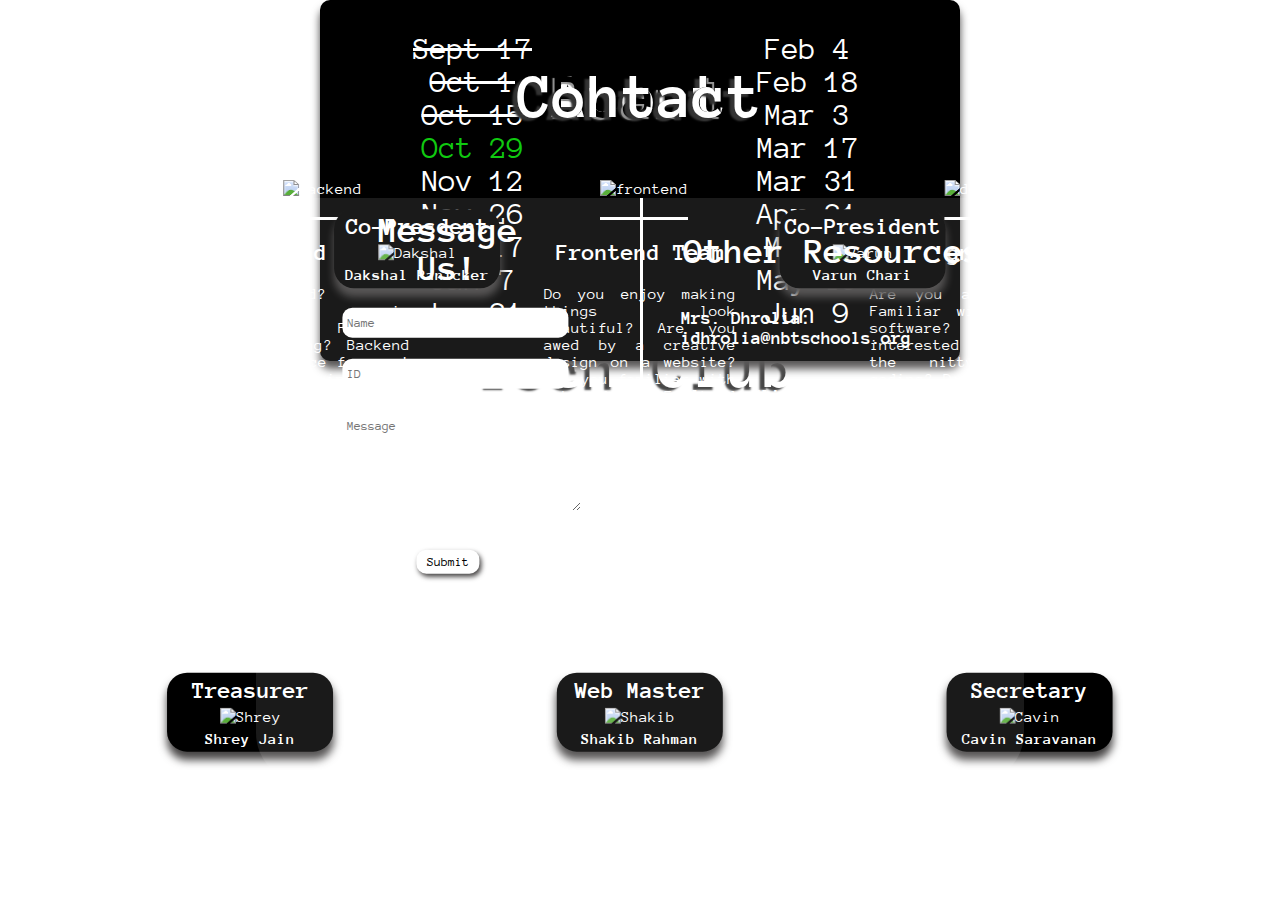
==== index.html @ 7ee30038 "shadows :>" ====
<!DOCTYPE html>
<html lang="en">
<head>
    <meta charset="UTF-8">
    <link rel="shortcut icon" href="images/techlogo.png" />
    <meta name="viewport" content="width=device-width, initial-scale=1.0">
    <meta http-equiv="X-UA-Compatible" content="ie=edge">
    <link rel="stylesheet" href="style.css">
    <link rel="stylesheet" href="fullpage.min.css">
    <title>Tech Club</title>
    <script type="text/javascript">var submitted=false;</script> <iframe name="hidden_iframe" id="hidden_iframe" style="display:none;" onload="if(submitted) {window.location='index.html';}"></iframe>
    <link rel="stylesheet" href="Animate.css">

</head>
<body>
    <div id = "fullpage">
        <section class = "section s1 fp-auto-height-responsive">
            <div id = "img">
                <div id = "blackLayer"></div>
            </div>
            <h1>Tech Club</h1>

        </section>
        <section class = "section s2 fp-auto-height-responsive">
            <h1>Meets</h1>
            <div id = "nextMeet" class="isAnimated">
                <ul id = "meetDates">
                    <li class = "met">Sept 17</li>
                    <li class = "met">Oct 1</li>
                    <li class = "met">Oct 15</li>
                    <li class = "active">Oct 29</li>
                    <li>Nov 12</li>
                    <li>Nov 26</li>
                    <li>Dec 17</li>
                    <li>Jan 7</li>
                    <li>Jan 21</li>
                    <li>Feb 4</li>
                    <li>Feb 18</li>
                    <li>Mar 3</li>
                    <li>Mar 17</li>
                    <li>Mar 31</li>
                    <li>Apr 21</li>
                    <li>May 5</li>
                    <li>May 19</li>
                    <li>Jun 9</li>
                </ul>
            </div>
        </section>
        <section class = "section s3">
            <h1>About</h1>
            <div class = "isAnimated" id ="description1">
                <img src="images/backend.png" alt="backend" class="logos l1">
                <h2 id = "dHead">Backend Team</h2>
                <p>Math-minded? Interested in databases? Familiar with coding? Backend is the place for you! Backends main focus is creating the behind-the-scenes of the projects we'll be making. Requires Python, Flask, and mySQL</p>
            </div>
            <div class = "isAnimated"id ="description2">
                <img src="images/frontend.png" alt="frontend" class="logos l2">
                <h2 id = "dHead">Frontend Team</h2>
                <p>Do you enjoy making things look beautiful? Are you awed by a creative design on a website? Are you familiar with web dev? Frontend focuses on the appearance of the projects we will be creating! Requires HTML, CSS, and JavaScript</p>
            </div>  
            <div class = "isAnimated"id ="description3">
                    <img src="images/design.png" alt="design" class="logos l3">
                    <h2 id = "dHead">Design Team</h2>
                    <p>Are you an artist? Familiar with design software? Not too interested in doing the nitty gritty coding? Design is the place for you. The main focus of design is providing the front-end with a design to follow. Uses various software including AdobeXD (its free!)</p>
            </div>
           
        </section>
        <section class = "section s4 fp-auto-height-responsive">
            <h1>Board</h1>
            <div class = "board b1 isAnimated" >
                <h2>Co-Presdent</h2>
                <img src="https://ca.slack-edge.com/TN1H1KD7U-UNG69V5PZ-36bfd6553bb3-512" alt="Dakshal">
                <h4>Dakshal Panicker</h3>
            </div>
            <div class = "board b2 isAnimated ">
                <h2>Co-President</h2>
                <img src="https://ca.slack-edge.com/TN1H1KD7U-UN2NZLWJW-52525bb5d2ff-512" alt="Varun">
                <h4>Varun Chari</h3>
            </div>
            <div class = "board b3 isAnimated">
                <h2>Treasurer</h2>
                <img src="https://ca.slack-edge.com/TN1H1KD7U-UNLNMHSTS-g4e795184be1-512" alt="Shrey">
                <h4>Shrey Jain</h4>
            </div>
            <div class = "board b4 isAnimated">
                <h2>Web Master</h2>
                <img src="https://ca.slack-edge.com/TN1H1KD7U-UNFFZFYRE-0fe6a0a9ed23-512" alt="Shakib">
                <h4>Shakib Rahman</h4>
            </div>
            <div class = "board b5 isAnimated">
                <h2>Secretary</h2>
                <img src="https://ca.slack-edge.com/TN1H1KD7U-UN947NJ01-1373f1f87807-512" alt="Cavin">
                <h4>Cavin Saravanan</h4>
            </div>
        </section>
        <section class = "section s5 fp-auto-height-responsive">
            <h1>Contact</h1>
            <div id="cContainer">
                <div id="left">
                    <form target="hidden_iframe" onsubmit="submitted=true;" action="https://docs.google.com/forms/u/1/d/e/1FAIpQLSe3_B5ySYh_X9ihcciBA6JWo8e1WBMSBEhZQXyBy_LTcnapFw/formResponse" target="_self" method="POST">
                        <h2 class = "cSubT">Message Us!</h2>
                        <div class="row">
                            <input required placeholder = "Name"id="name" class="input" name="entry.1997664703" type="text" value="" size="30"/><br/>
                            <span id="name_validation" class="error_message"></span>
                        </div>
                        <div class="row">
                            <input required id="ID" placeholder = "ID" class="input" name="entry.262819144" type="text" value="" size="30"/><br/>
                            <span id="email_validation" class="error_message"></span>
                        </div>
                        <div class="row">
                            <textarea name ="entry.285383748" required class = "input" id="message" placeholder = "Message" class="message" name=" rows="7" cols="30"></textarea><br/>
                            <span id="message_validation" class="error_message"></span>
                        </div>
                        <input id="submit_button" type="submit" value="Submit"/>
                    </form>
                </div>
                <div id="right">
                    <div id="rBod">
                        <h2 class = "cSubT">Other Resources</h2>
                        <h3>Mrs. Dhrolia: idhrolia@nbtschools.org</h3>
                        <h3>Slack: <a href="https://join.slack.com/t/nbthstechclub/shared_invite/enQtODEyNDkxMjY4NjE1LWU2OGIxZTIzZTZmNDM2NzEyNjI1Y2JiYzA2MWVmNTZmNTNhNWE4OGQyOTk2MzEyNmY4MTY4NWQwM2E3MDgzYjM">Click Here</a></h3>
                        <h3>Remind: Text @technbths to 81010</h3>
                    </div>
                </div>
            </div>
        </section>

    </div>
    

    <script src="https://ajax.googleapis.com/ajax/libs/jquery/3.1.0/jquery.min.js"></script>
    <script src = "fullpage.min.js"></script>
    <script src = "app.js"> </script>
</body>
</html>
---- style.css ----
@import url(https://fonts.googleapis.com/css?family=Anonymous+Pro);

* {
    margin: 0;
    padding: 0;
    box-sizing: border-box;
    font-family: 'Anonymous Pro', monospace;  

}




#nextMeet {
    width:50%;
    max-height:50%;
    background-color:black;
    margin-left:50%;
    transform:translateX(-50%);
    border-radius:10px;
    text-align:center;
    color:white;
    font-size:2em;
    box-shadow: 0px 8px 8px 0px #464444;


}
#nextMeet ul {
    padding-top:5%;
    padding-bottom:5%;
    -moz-column-count: 2;
    -moz-column-gap: 30px;
    -webkit-column-count: 2;
    -webkit-column-gap: 30px;
    column-count: 2;
    column-gap: 30px;
}
#nextMeet ul li {
    list-style-type:none;
}
.met {
    text-decoration:line-through;
}
#nextMeet .active {
    color:rgb(16, 202, 16);
}

#date {
    transform:translateY(100%);
    color:white;
    font-size:64px;
}

.logos {
    width:70%;
    margin-left:50%;
    transform:translateX(-50%);
    padding-bottom:20px;
    border-bottom: solid;
    border-color:white;
}

#description1, #description2, #description3 {
    width:15%;   
     position:absolute;
    text-align:center;
    top:20%;
}
#description1 { 
    left:20%;
    transform:translateX(-20%);
}
#description2 {
    left:50%;
    transform:translateX(-50%);
}
#description3 {
    left:80%;
    transform:translateX(-80%);

}
p {

    padding-top:20px;
    text-align:justify;

}
#dHead {
    padding-top:20px;
}
.s3, .s5 {

    background-color:black;
    color:white;
}
.section h1 {

    font-size:64px;
    position:absolute;
    top:10%;
    left:50%;
    transform:translate(-50%,-40%);
    
}
.s3 h1, .s5 h1 {
    text-shadow: -5px 3px 2px #333333;
}
.s2 h1, .s4 h1 {
    text-shadow: -2px 2px 1px #979797;

}
.s1 {
    text-align:center;
}
.s1 h1 {
    text-shadow: -5px 3px 2px #333333;
    top:40%;
    transform:translate(-50%,-40%);
}

#img {
    background-image:url(images/table.jpg);
    background-size:cover;
    width:100%;
    height:100%;
    cursor:pointer;
}
#blackLayer{

    width:100%;
    height:100%;
    background-color:#000;
    opacity:0.8;
  
  }
.s1,.s3, .s5 {
    color:white;

}

.board {
    background:black;
    width:13%;
    color:white;
    position:absolute;
    text-align:center;
    border-radius:20px;
    box-shadow: 0px 8px 8px 0px #464444;

}

.board:hover {
    box-shadow: 0px 10px 10px 0px #464444;

}
.b1, .b2 {
    top:25%;
}
.b1 {
    left:30%;
    transform:translate(-30%,-20%);
}
.b2 {
    left:70%;
    transform:translate(-70%,-20%);
}
.b3,.b4,.b5 {
    top:80%;
}
.b3 {
    left:15%;
    transform:translate(-15%,-60%);
}
.b4 {
    left:50%;
    transform:translate(-50%,-60%);
}
.b5 {
    left:85%;
    transform:translate(-85%,-60%);
}
.board img {
    width:100%;
    padding-left:3%;
    padding-right:3%;
    padding-top:3%;
    padding-bottom:3%;
}
.board h2 {
    padding-top: 3%;
}
.board h4 {
    padding-bottom:3%;
}

#cContainer {
    position:absolute;
    width:60%;
    height:65%;
    top:35%;
    left:50%;
    transform:translate(-50%,-20%);
    background-color:rgba(255, 255, 255, 0.1);
    border-radius:50px;
}
#left h2,#right h2 {
    font-size:2.3em;
}
#left {
    float:left;
    width:50%;
    text-align:center;

}
#right {
    float:right;
    width:50%;
    text-align:center;
    border-left:solid;

}

form,#rBod {
    padding-top:5%;
    width:55%;

    margin-left:50%;
    margin-top:50%;
    transform:translate(-50%,-50%);
}

#rBod {
    margin-top:42%; 
    width:100%;
}
#rBod h3 {
    font-size:1.2em;
    text-align:left;    
    padding-left:10%;
    padding-bottom:10%;
}

form h2, #rBod h2 {
    padding-bottom:10%;
}


a {
    color:white;
    text-decoration:none;
    text-decoration:bold;
}

.input {
    border-radius:10px;
    height:10%;
    padding-top:8px;
    padding-bottom:8px;
    padding-left:5px;
    border:none;

}
#message {
    height:100px;
}

.row {
    padding-bottom:10%;
}

#submit_button {
    margin:15px;
    display: inline-block;
    border-radius:10px;
    border:none;
    min-width:15%;
    box-shadow: 2px 3px 5px 0px #464444;
    background-color:white;
    width:auto;
    padding-top:5px;
    padding-bottom:5px;
    padding-left:5%;
    padding-right:5%;
}
@media only screen and (max-width: 768px) {
    .s2 #nextMeet {
        width:90%;
    }
    .logos {
        display:none;
    }
    .s3 p {
        font-size:75%;
    }
    .s3 h2 {
        font-size:100%;
    }
    #description1{
        left: 10%;
    }
    #description3 {
        left:90%;
    }
    #description1, #description2, #description3 {
        width:18%;
    }
    .board {
        width:23%;
        padding-left:2%;
        padding-right:2%;
    }
    .board h2, .board h4 {
        font-size:80%;
    }
    .b1 {
        left:20%;
    }
    .b2 {
        left:80%;
    }
    .b3 {
        left:10%;
    }
    .b5 {
        left:90%;
    }
    #cContainer {
        width:80%;
    }
    #right {
        margin:0;
        padding:0;
        padding-top:20px;
        height:100%;
        float:none;
        display:inline-block;
        border:none;
        text-align:center;
        width:100%;
    }
 
    #left {
        display:none;
    }
}
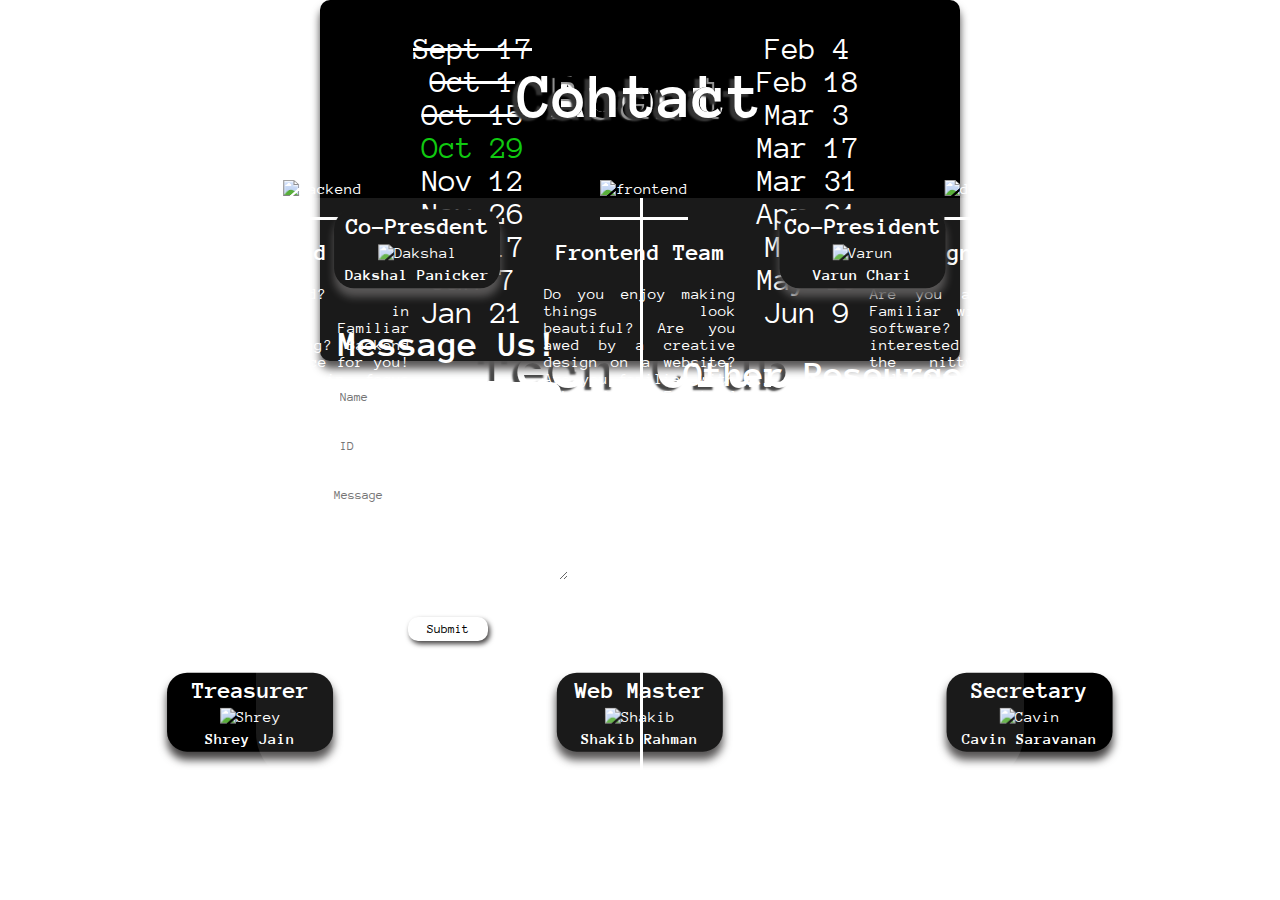
==== commit 61ac74ad: "fixed contact page border" ====
--- a/index.html
+++ b/index.html
@@ -14,14 +14,14 @@
 </head>
 <body>
     <div id = "fullpage">
-        <section class = "section s1 fp-auto-height-responsive">
+        <section class = "section s1">
             <div id = "img">
                 <div id = "blackLayer"></div>
             </div>
             <h1>Tech Club</h1>
 
         </section>
-        <section class = "section s2 fp-auto-height-responsive">
+        <section class = "section s2">
             <h1>Meets</h1>
             <div id = "nextMeet" class="isAnimated">
                 <ul id = "meetDates">
@@ -65,7 +65,7 @@
             </div>
            
         </section>
-        <section class = "section s4 fp-auto-height-responsive">
+        <section class = "section s4">
             <h1>Board</h1>
             <div class = "board b1 isAnimated" >
                 <h2>Co-Presdent</h2>
@@ -93,7 +93,7 @@
                 <h4>Cavin Saravanan</h4>
             </div>
         </section>
-        <section class = "section s5 fp-auto-height-responsive">
+        <section class = "section s5">
             <h1>Contact</h1>
             <div id="cContainer">
                 <div id="left">
--- a/style.css
+++ b/style.css
@@ -202,6 +202,12 @@
     transform:translate(-50%,-20%);
     background-color:rgba(255, 255, 255, 0.1);
     border-radius:50px;
+    display: -webkit-flex;
+    display: -ms-flexbox;
+    display: flex;
+    -webkit-flex-wrap: wrap;
+    -ms-flex-wrap: wrap;
+    flex-wrap: wrap;
 }
 #left h2,#right h2 {
     font-size:2.3em;
@@ -210,6 +216,11 @@
     float:left;
     width:50%;
     text-align:center;
+    display: -webkit-flex;
+    display: -ms-flexbox;
+    display: flex;
+    flex-direction:column;
+    justify-content: center;
 
 }
 #right {
@@ -217,22 +228,14 @@
     width:50%;
     text-align:center;
     border-left:solid;
-
-}
-
-form,#rBod {
-    padding-top:5%;
-    width:55%;
-
-    margin-left:50%;
-    margin-top:50%;
-    transform:translate(-50%,-50%);
-}
-
-#rBod {
-    margin-top:42%; 
-    width:100%;
-}
+    display: -webkit-flex;
+    display: -ms-flexbox;
+    display: flex;
+    flex-direction:column;
+    justify-content: center;
+    
+}
+
 #rBod h3 {
     font-size:1.2em;
     text-align:left;    
@@ -240,10 +243,12 @@
     padding-bottom:10%;
 }
 
-form h2, #rBod h2 {
+ #rBod h2 {
     padding-bottom:10%;
 }
-
+form h2, .row {
+    padding-bottom:5%;
+}
 
 a {
     color:white;
@@ -264,9 +269,6 @@
     height:100px;
 }
 
-.row {
-    padding-bottom:10%;
-}
 
 #submit_button {
     margin:15px;
@@ -282,7 +284,7 @@
     padding-left:5%;
     padding-right:5%;
 }
-@media only screen and (max-width: 768px) {
+@media only screen and (max-width: 600px) {
     .s2 #nextMeet {
         width:90%;
     }
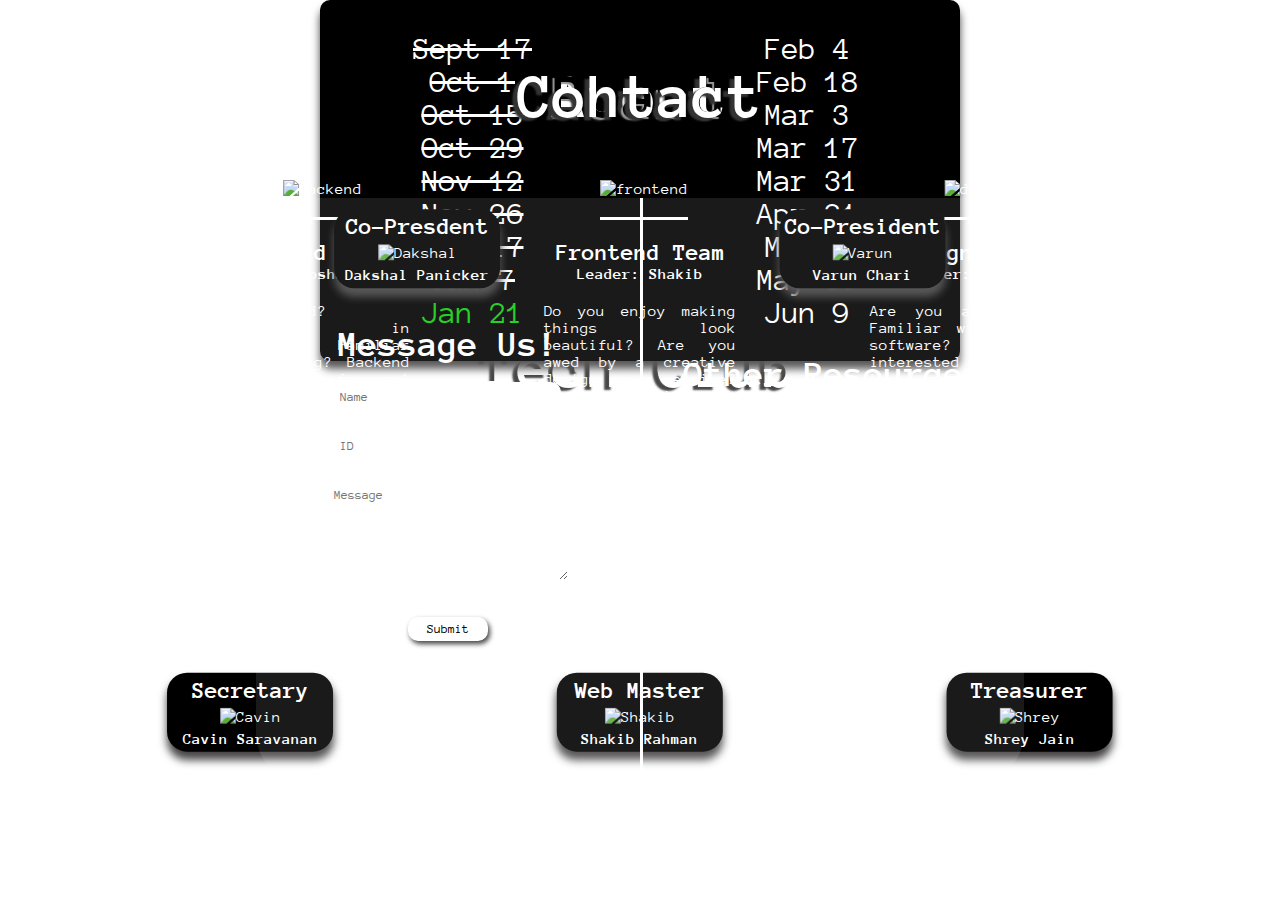
==== commit 93f34e76: "late bus" ====
--- a/index.html
+++ b/index.html
@@ -28,12 +28,12 @@
                     <li class = "met">Sept 17</li>
                     <li class = "met">Oct 1</li>
                     <li class = "met">Oct 15</li>
-                    <li class = "active">Oct 29</li>
-                    <li>Nov 12</li>
-                    <li>Nov 26</li>
-                    <li>Dec 17</li>
-                    <li>Jan 7</li>
-                    <li>Jan 21</li>
+                    <li class = "met">Oct 29</li>
+                    <li class = "met">Nov 12</li>
+                    <li class = "met">Nov 26</li>
+                    <li class = "met">Dec 17</li> 
+                    <li class = "met">Jan 7</li>
+                    <li class = "active">Jan 21</li>
                     <li>Feb 4</li>
                     <li>Feb 18</li>
                     <li>Mar 3</li>
@@ -51,16 +51,19 @@
             <div class = "isAnimated" id ="description1">
                 <img src="images/backend.png" alt="backend" class="logos l1">
                 <h2 id = "dHead">Backend Team</h2>
+                <h4>Leaders: Upsham/Shrey</h4>
                 <p>Math-minded? Interested in databases? Familiar with coding? Backend is the place for you! Backends main focus is creating the behind-the-scenes of the projects we'll be making. Requires Python, Flask, and mySQL</p>
             </div>
             <div class = "isAnimated"id ="description2">
                 <img src="images/frontend.png" alt="frontend" class="logos l2">
                 <h2 id = "dHead">Frontend Team</h2>
+                <h4>Leader: Shakib</h4>
                 <p>Do you enjoy making things look beautiful? Are you awed by a creative design on a website? Are you familiar with web dev? Frontend focuses on the appearance of the projects we will be creating! Requires HTML, CSS, and JavaScript</p>
             </div>  
             <div class = "isAnimated"id ="description3">
                     <img src="images/design.png" alt="design" class="logos l3">
                     <h2 id = "dHead">Design Team</h2>
+                    <h4>Leader: Varun</h4>
                     <p>Are you an artist? Familiar with design software? Not too interested in doing the nitty gritty coding? Design is the place for you. The main focus of design is providing the front-end with a design to follow. Uses various software including AdobeXD (its free!)</p>
             </div>
            
@@ -78,9 +81,9 @@
                 <h4>Varun Chari</h3>
             </div>
             <div class = "board b3 isAnimated">
-                <h2>Treasurer</h2>
-                <img src="https://ca.slack-edge.com/TN1H1KD7U-UNLNMHSTS-g4e795184be1-512" alt="Shrey">
-                <h4>Shrey Jain</h4>
+                <h2>Secretary</h2>
+                <img src="https://ca.slack-edge.com/TN1H1KD7U-UN947NJ01-1373f1f87807-512" alt="Cavin">
+                <h4>Cavin Saravanan</h4>
             </div>
             <div class = "board b4 isAnimated">
                 <h2>Web Master</h2>
@@ -88,9 +91,9 @@
                 <h4>Shakib Rahman</h4>
             </div>
             <div class = "board b5 isAnimated">
-                <h2>Secretary</h2>
-                <img src="https://ca.slack-edge.com/TN1H1KD7U-UN947NJ01-1373f1f87807-512" alt="Cavin">
-                <h4>Cavin Saravanan</h4>
+                <h2>Treasurer</h2>
+                <img src="https://ca.slack-edge.com/TN1H1KD7U-UNLNMHSTS-g4e795184be1-512" alt="Shrey">
+                <h4>Shrey Jain</h4>
             </div>
         </section>
         <section class = "section s5">
@@ -132,4 +135,4 @@
     <script src = "fullpage.min.js"></script>
     <script src = "app.js"> </script>
 </body>
-</html>+</html>
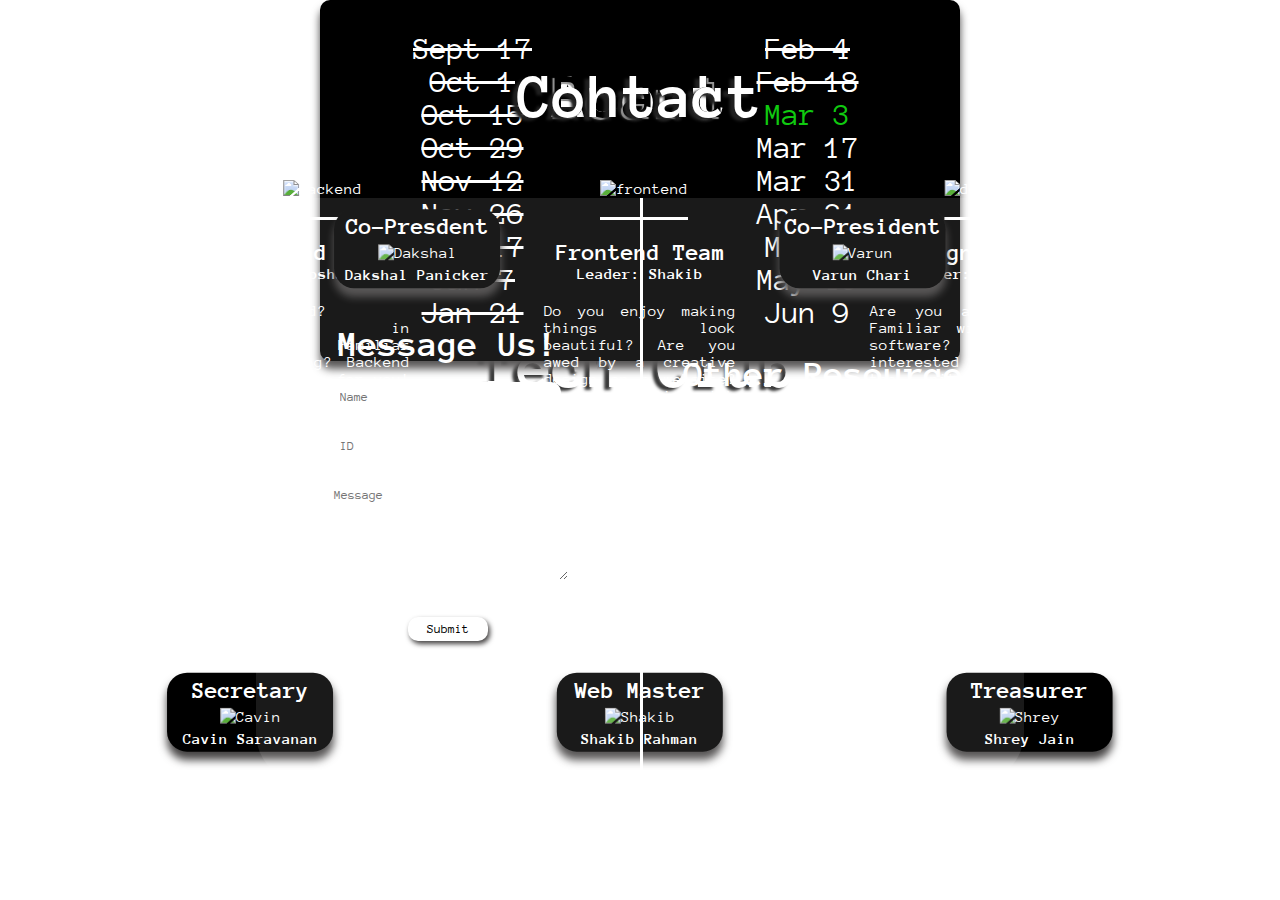
==== commit 6adfcef5: "Update index.html" ====
--- a/index.html
+++ b/index.html
@@ -9,7 +9,6 @@
     <link rel="stylesheet" href="fullpage.min.css">
     <title>Tech Club</title>
     <script type="text/javascript">var submitted=false;</script> <iframe name="hidden_iframe" id="hidden_iframe" style="display:none;" onload="if(submitted) {window.location='index.html';}"></iframe>
-    <link rel="stylesheet" href="Animate.css">
 
 </head>
 <body>
@@ -33,10 +32,10 @@
                     <li class = "met">Nov 26</li>
                     <li class = "met">Dec 17</li> 
                     <li class = "met">Jan 7</li>
-                    <li class = "active">Jan 21</li>
-                    <li>Feb 4</li>
-                    <li>Feb 18</li>
-                    <li>Mar 3</li>
+                    <li class = "met">Jan 21</li>
+                    <li class = "met">Feb 4</li>
+                    <li class = "met">Feb 18</li>
+                    <li class = "active">Mar 3</li>
                     <li>Mar 17</li>
                     <li>Mar 31</li>
                     <li>Apr 21</li>
--- a/style.css
+++ b/style.css
@@ -1,4 +1,5 @@
 @import url(https://fonts.googleapis.com/css?family=Anonymous+Pro);
+@import url('https://fonts.googleapis.com/css?family=Open+Sans&display=swap');
 
 * {
     margin: 0;
@@ -83,7 +84,6 @@
 
     padding-top:20px;
     text-align:justify;
-
 }
 #dHead {
     padding-top:20px;
@@ -93,6 +93,7 @@
     background-color:black;
     color:white;
 }
+
 .section h1 {
 
     font-size:64px;
@@ -103,7 +104,7 @@
     
 }
 .s3 h1, .s5 h1 {
-    text-shadow: -5px 3px 2px #333333;
+    text-shadow: -5px 3px 3px #202020;
 }
 .s2 h1, .s4 h1 {
     text-shadow: -2px 2px 1px #979797;
@@ -113,13 +114,13 @@
     text-align:center;
 }
 .s1 h1 {
-    text-shadow: -5px 3px 2px #333333;
+    text-shadow: -5px 3px 3px #202020;
     top:40%;
     transform:translate(-50%,-40%);
 }
 
 #img {
-    background-image:url(images/table.jpg);
+    background-image:url(images/clubpic.jpg);
     background-size:cover;
     width:100%;
     height:100%;
@@ -136,6 +137,30 @@
 .s1,.s3, .s5 {
     color:white;
 
+}
+
+/* popup typeform button */
+.s1 .typeform {
+        display: block;
+        position: absolute;
+        bottom: 20%;
+        width: 100%;
+        height: 40px;
+}
+.typeform-share {
+    box-shadow: 0 0 7px white;
+}
+/* last page typeform */
+.s6 .typeform {
+    padding: 20px 10vw;
+}
+.typeform-widget {
+    box-shadow: 0px 0px 10px 0px #d1d1d1;
+}
+.s6 h2 {
+    font-family: 'Open Sans', sans-serif;
+    font-size: 25px;
+    color: #b1b8c5;
 }
 
 .board {
@@ -284,6 +309,138 @@
     padding-left:5%;
     padding-right:5%;
 }
+
+#hFullPage .s1 {
+    background-color: #0e3148;
+    background-image: url("data:image/svg+xml,%3Csvg xmlns='http://www.w3.org/2000/svg' width='400' height='400' viewBox='0 0 800 800'%3E%3Cg fill='none' stroke='%233e3622' stroke-width='1'%3E%3Cpath d='M769 229L1037 260.9M927 880L731 737 520 660 309 538 40 599 295 764 126.5 879.5 40 599-197 493 102 382-31 229 126.5 79.5-69-63'/%3E%3Cpath d='M-31 229L237 261 390 382 603 493 308.5 537.5 101.5 381.5M370 905L295 764'/%3E%3Cpath d='M520 660L578 842 731 737 840 599 603 493 520 660 295 764 309 538 390 382 539 269 769 229 577.5 41.5 370 105 295 -36 126.5 79.5 237 261 102 382 40 599 -69 737 127 880'/%3E%3Cpath d='M520-140L578.5 42.5 731-63M603 493L539 269 237 261 370 105M902 382L539 269M390 382L102 382'/%3E%3Cpath d='M-222 42L126.5 79.5 370 105 539 269 577.5 41.5 927 80 769 229 902 382 603 493 731 737M295-36L577.5 41.5M578 842L295 764M40-201L127 80M102 382L-261 269'/%3E%3C/g%3E%3Cg fill='%23929a00'%3E%3Ccircle cx='769' cy='229' r='5'/%3E%3Ccircle cx='539' cy='269' r='5'/%3E%3Ccircle cx='603' cy='493' r='5'/%3E%3Ccircle cx='731' cy='737' r='5'/%3E%3Ccircle cx='520' cy='660' r='5'/%3E%3Ccircle cx='309' cy='538' r='5'/%3E%3Ccircle cx='295' cy='764' r='5'/%3E%3Ccircle cx='40' cy='599' r='5'/%3E%3Ccircle cx='102' cy='382' r='5'/%3E%3Ccircle cx='127' cy='80' r='5'/%3E%3Ccircle cx='370' cy='105' r='5'/%3E%3Ccircle cx='578' cy='42' r='5'/%3E%3Ccircle cx='237' cy='261' r='5'/%3E%3Ccircle cx='390' cy='382' r='5'/%3E%3C/g%3E%3C/svg%3E");
+    
+}
+
+#hFullPage h1 {
+    top:50%;
+    padding-bottom:10px;
+    border-bottom:1px;
+    font-size:100px; 
+}
+#hFullPage h3{
+    position:absolute;
+    font-size:40px;
+    top:65%;
+    left:50%;
+    transform:translate(-50%,-60%);
+    text-shadow: -5px 3px 2px #333333;
+
+}
+
+#hFullPage .left {
+    width:50%;
+    height:100%;
+    position:absolute;
+}
+#hackIco {
+    position:absolute;
+    transform:translate(-50%,-50%);
+    left:50%;
+    top:50%;
+    width: 50%;
+}
+#hFullPage .right {
+    width:50%;
+    height:100%;
+    margin-left:45%;
+    display:inline-block;
+}
+#hFullPage #subtitle{
+    font-size:50px;
+    text-align:center;
+    margin-top:25%;
+}
+#hFullPage #hackNBDescription {
+    font-family: 'Open Sans', sans-serif;
+    text-align:center;
+    padding-top:10%;
+    padding-right:2%;
+    padding-left:2%;
+    font-size:25px;
+    line-height:38px;
+}
+
+
+.pageTitle{
+    position:absolute;
+    font-size:50px;
+    top:10%;
+    left:50%;
+    transform:translate(-50%,-50%);
+}
+.scroll-prompt {
+    display: block;
+    position: absolute;
+    bottom: 10%;
+    width: 100%;
+    height: 40px;
+}
+.scroll-prompt p {
+    font-family: 'Open Sans', sans-serif;
+    text-align: center;
+}
+
+#hFullPage .s3 ul {
+    -moz-column-count: 2;
+    -moz-column-gap: 10%;
+    -webkit-column-count: 2;
+    -webkit-column-gap: 10%;
+    column-count: 2;
+    column-gap: 20%;
+    list-style-type:none;
+    position:absolute;
+    transform:translate(-50%,-40%);
+    left:50%;
+    width:70%;
+}
+
+#hFullPage .s3 li {
+    font-family: 'Open Sans', sans-serif;
+    margin:0 0 30px 0;   
+    
+    font-size:35px;
+}
+
+.sponsor-div {
+    height: 75vh;
+    padding: 40px;
+    display: flex;
+    justify-content: center;
+}
+.sponsors {
+    margin: 2vw;
+    padding: 2px;
+}
+#sponsor1 {
+    height: 100px;
+    border-radius:100%;
+}
+#sponsor2 {
+    height: 95px;
+}
+
+#hFullPage .s5 ol .questions{
+    font-size:30px;
+    margin-left:5%;
+    margin-bottom:1%;
+    font-weight:bold;
+}
+#hFullPage .s5 ol .questions:first-child{
+    margin-top:5%;
+}
+#hFullPage .s5 ol .answers {
+    font-family: 'Open Sans', sans-serif;
+
+    margin-left:5%;
+    margin-bottom:2%;
+    font-size:22px;
+}
+
 @media only screen and (max-width: 600px) {
     .s2 #nextMeet {
         width:90%;
@@ -344,4 +501,91 @@
     #left {
         display:none;
     }
-}
+    #hFullPage h1{
+        font-size:50px;
+    }
+    #hFullPage h3 {
+        font-size:20px;
+    }
+    #hFullPage .s2 .left {
+        display:none;
+    }
+    #hFullPage .s2 .right {
+        width:100%;
+        margin-left:0;
+    }
+    #hFullPage .pageTitle,#hFullPage #subtitle {
+        font-size:30px;
+    }
+    #hFullPage #hackNBDescription {
+        font-size:20px;
+        line-height:30px;
+    }
+    #hFullPage .s3 ul {
+        -moz-column-count: 1;
+        -webkit-column-count: 1;
+        column-count: 1;
+        list-style-type:none;
+        position:absolute;
+        transform:translate(-50%,-50%);
+        left:50%;
+        width:70%;
+    }
+    
+    #hFullPage .s3 li {
+        font-family: 'Open Sans', sans-serif;
+        margin:0 0 10px 0;   
+        
+        font-size:20px;
+    }
+    #hFullPage .s5 ol .questions{
+        font-size:22px;
+        margin-left:5%;
+        margin-bottom:1%;
+        font-weight:bold;
+        
+    }
+    #hFullPage .s5 ol .questions:first-child{
+        margin-top:5%;
+    }
+    #hFullPage .s5 ol .answers {
+        font-family: 'Open Sans', sans-serif;
+    
+        margin-left:5%;
+        margin-bottom:3%;
+        font-size:15px;
+        list-style-type:none;
+    }
+}
+
+/* Scroll Prompt Animation*/
+
+.slide-up {
+	-webkit-animation: slide-in-bottom 2s ease-out 1s 6 alternate both;
+	        animation: slide-in-bottom 2s ease-out 1s 6 alternate both;
+}
+
+@-webkit-keyframes slide-in-bottom {
+    0% {
+      -webkit-transform: translateY(1000px);
+              transform: translateY(1000px);
+      opacity: 0;
+    }
+    100% {
+      -webkit-transform: translateY(0);
+              transform: translateY(0);
+      opacity: 1;
+    }
+  }
+@keyframes slide-in-bottom {
+    0% {
+      -webkit-transform: translateY(1000px);
+              transform: translateY(1000px);
+      opacity: 0;
+    }
+    100% {
+      -webkit-transform: translateY(0);
+              transform: translateY(0);
+      opacity: 1;
+    }
+  }
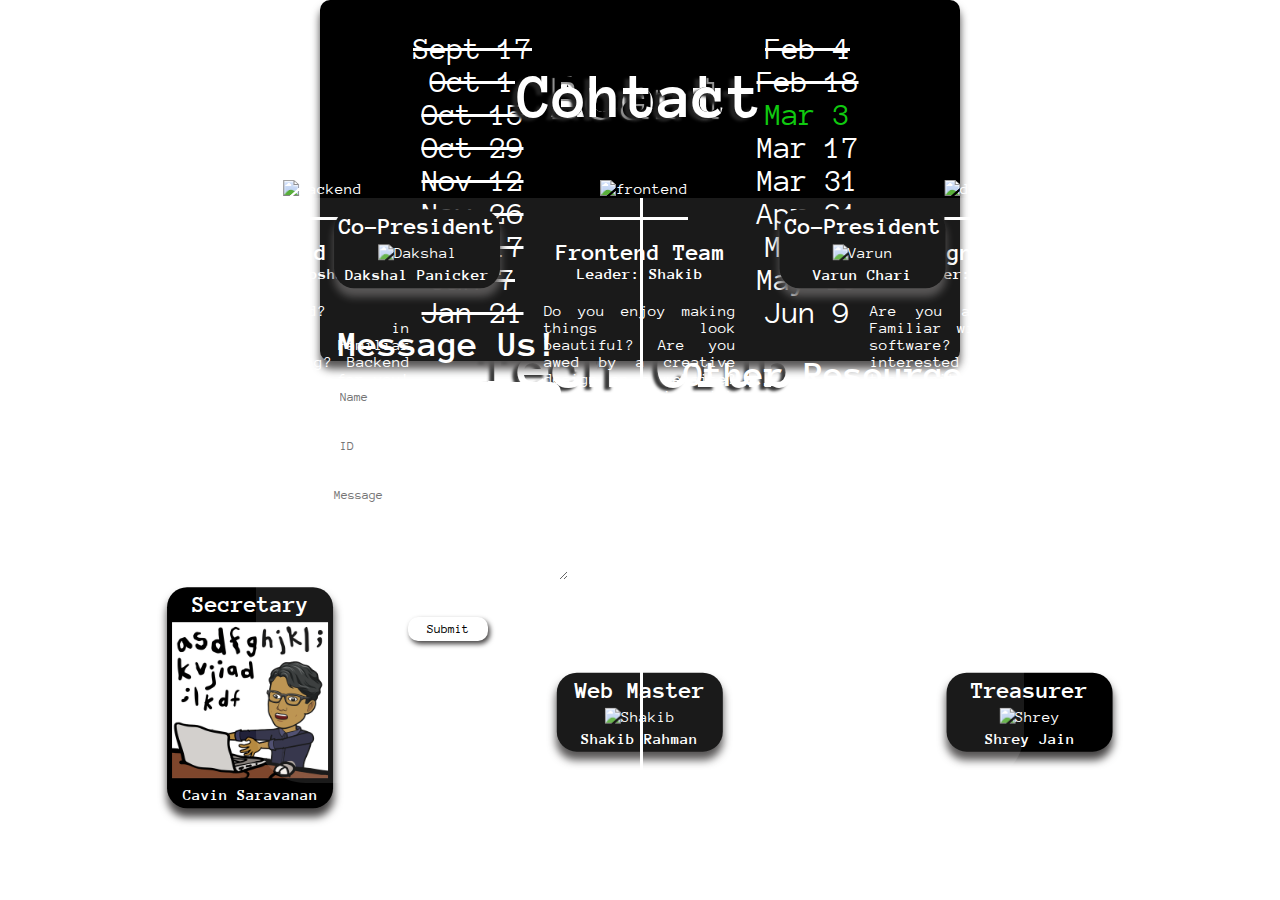
==== commit 7bfc06b9: "add cavin's bitmoji" ====
--- a/index.html
+++ b/index.html
@@ -70,8 +70,8 @@
         <section class = "section s4">
             <h1>Board</h1>
             <div class = "board b1 isAnimated" >
-                <h2>Co-Presdent</h2>
-                <img src="https://ca.slack-edge.com/TN1H1KD7U-UNG69V5PZ-36bfd6553bb3-512" alt="Dakshal">
+                <h2>Co-President</h2>
+                <img src="images/dakshal_bitmoji.jpg" alt="Dakshal">
                 <h4>Dakshal Panicker</h3>
             </div>
             <div class = "board b2 isAnimated ">
@@ -81,7 +81,7 @@
             </div>
             <div class = "board b3 isAnimated">
                 <h2>Secretary</h2>
-                <img src="https://ca.slack-edge.com/TN1H1KD7U-UN947NJ01-1373f1f87807-512" alt="Cavin">
+                <img src="images/cavin_bitmoji.png" alt="Cavin">
                 <h4>Cavin Saravanan</h4>
             </div>
             <div class = "board b4 isAnimated">
--- a/style.css
+++ b/style.css
@@ -357,10 +357,10 @@
 }
 #hFullPage #hackNBDescription {
     font-family: 'Open Sans', sans-serif;
-    text-align:center;
+    text-align: justify;
     padding-top:10%;
-    padding-right:2%;
-    padding-left:2%;
+    padding-right:5%;
+    padding-left:5%;
     font-size:25px;
     line-height:38px;
 }
@@ -410,18 +410,16 @@
     height: 75vh;
     padding: 40px;
     display: flex;
+    flex-wrap: wrap;
     justify-content: center;
 }
 .sponsors {
-    margin: 2vw;
+    margin: 0 3vw;
     padding: 2px;
+    height: 100px;
 }
 #sponsor1 {
-    height: 100px;
     border-radius:100%;
-}
-#sponsor2 {
-    height: 95px;
 }
 
 #hFullPage .s5 ol .questions{
@@ -439,6 +437,26 @@
     margin-left:5%;
     margin-bottom:2%;
     font-size:22px;
+}
+
+.countdown {
+    width: 500px; 
+    margin: auto; 
+    margin-top: 40px;
+    padding: 10px; 
+    box-shadow: 0 0 10px lightgray
+}
+.countdown h2 {
+    text-align: center;
+    font-family: 'Open Sans', Helvetica, sans-serif;
+    color: gray;
+    text-transform: uppercase;
+    font-size: 1.1em;
+    font-weight: 400;
+}
+.countdown iframe {
+    display: block; 
+    margin: auto;
 }
 
 @media only screen and (max-width: 600px) {
@@ -502,7 +520,7 @@
         display:none;
     }
     #hFullPage h1{
-        font-size:50px;
+        font-size:75px;
     }
     #hFullPage h3 {
         font-size:20px;
@@ -556,6 +574,10 @@
         font-size:15px;
         list-style-type:none;
     }
+    
+    .countdown {
+        width: 100vw;
+    }
 }
 
 /* Scroll Prompt Animation*/
